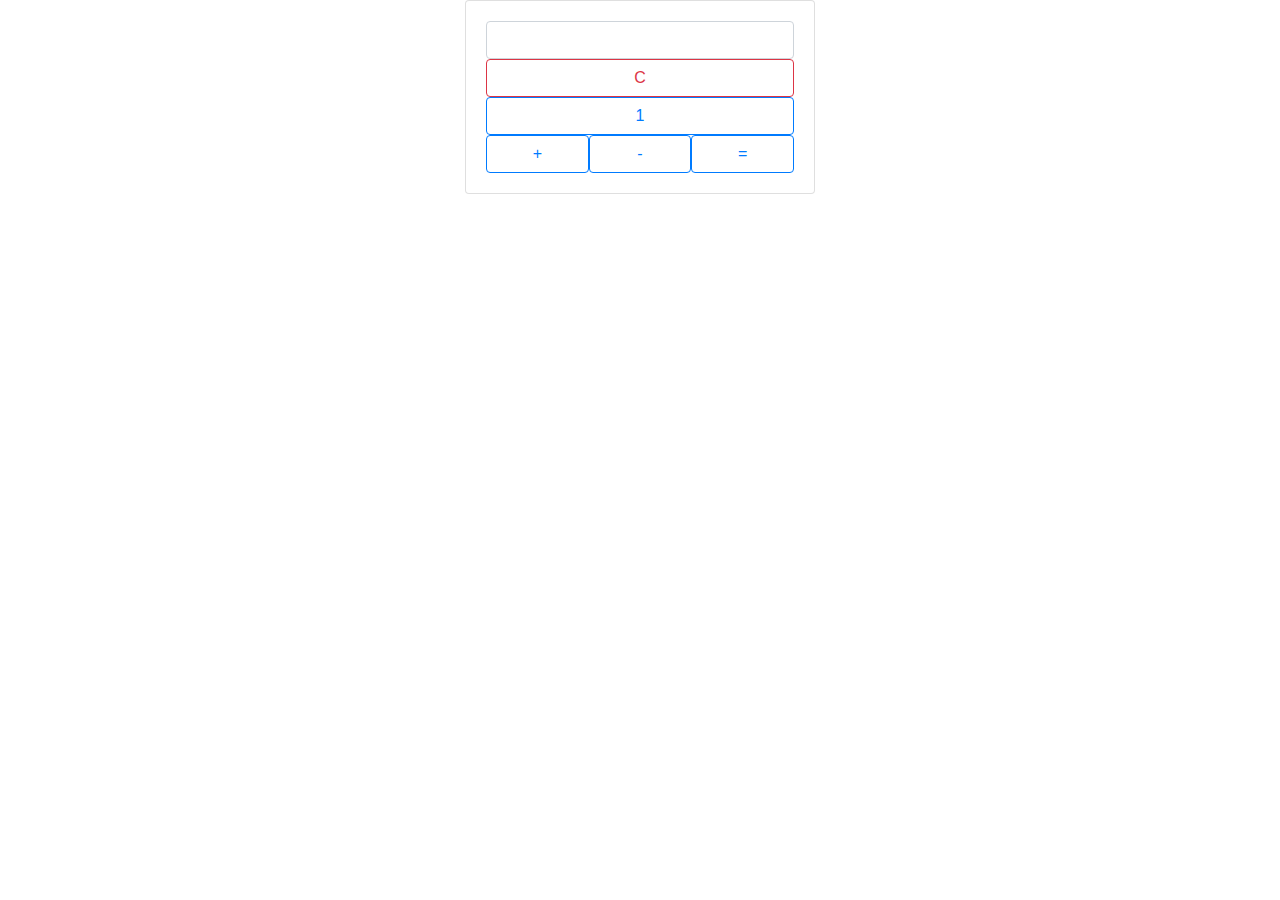
==== bjs/07_Number_and_string/index.html @ 5df01735 "first commit" ====
<!DOCTYPE html>
<html lang="en">

<head>
	<meta charset="UTF-8">
	<title>Калькулятор</title>
	<link rel="stylesheet" href="https://stackpath.bootstrapcdn.com/bootstrap/4.4.1/css/bootstrap.min.css"
		integrity="sha384-Vkoo8x4CGsO3+Hhxv8T/Q5PaXtkKtu6ug5TOeNV6gBiFeWPGFN9MuhOf23Q9Ifjh" crossorigin="anonymous">
	<link href="https://fonts.googleapis.com/css2?family=Share+Tech+Mono&display=swap" rel="stylesheet">
	<link rel="stylesheet" href="style.css" type="text/css" />
</head>

<body>
	<div class="container">
		<div class="row calc-row align-items-center">
			<div class="col col-md-4 offset-md-4">
				<div class="form-group">
					<div class="card" id="calc">
						<div class="card-body">
							<input class="form-control input-window" id="inputWindow" value="">
							<div class="row no-gutters">
								<div class="col">
									<button class="btn btn-outline-danger form-control" id="btn_clr">C</button>
								</div>
							</div>
							<div class="row no-gutters">
								<div class="col">
									<button class="btn btn-outline-primary form-control" id="btn_1">1</button>
								</div>
							</div>
							<div class="row no-gutters">
								<div class="col">
									<button class="btn btn-outline-primary form-control" id="btn_sum">+</button>
								</div>
								<div class="col">
									<button class="btn btn-outline-primary form-control" id="btn_def">-</button>
								</div>
								<div class="col">
									<button class="btn btn-outline-primary form-control" id="btn_calc">=</button>
								</div>
							</div>
						</div>
					</div>
				</div>
			</div>
		</div>
	</div>
	<script src="script.js"></script>
</body>

</html>
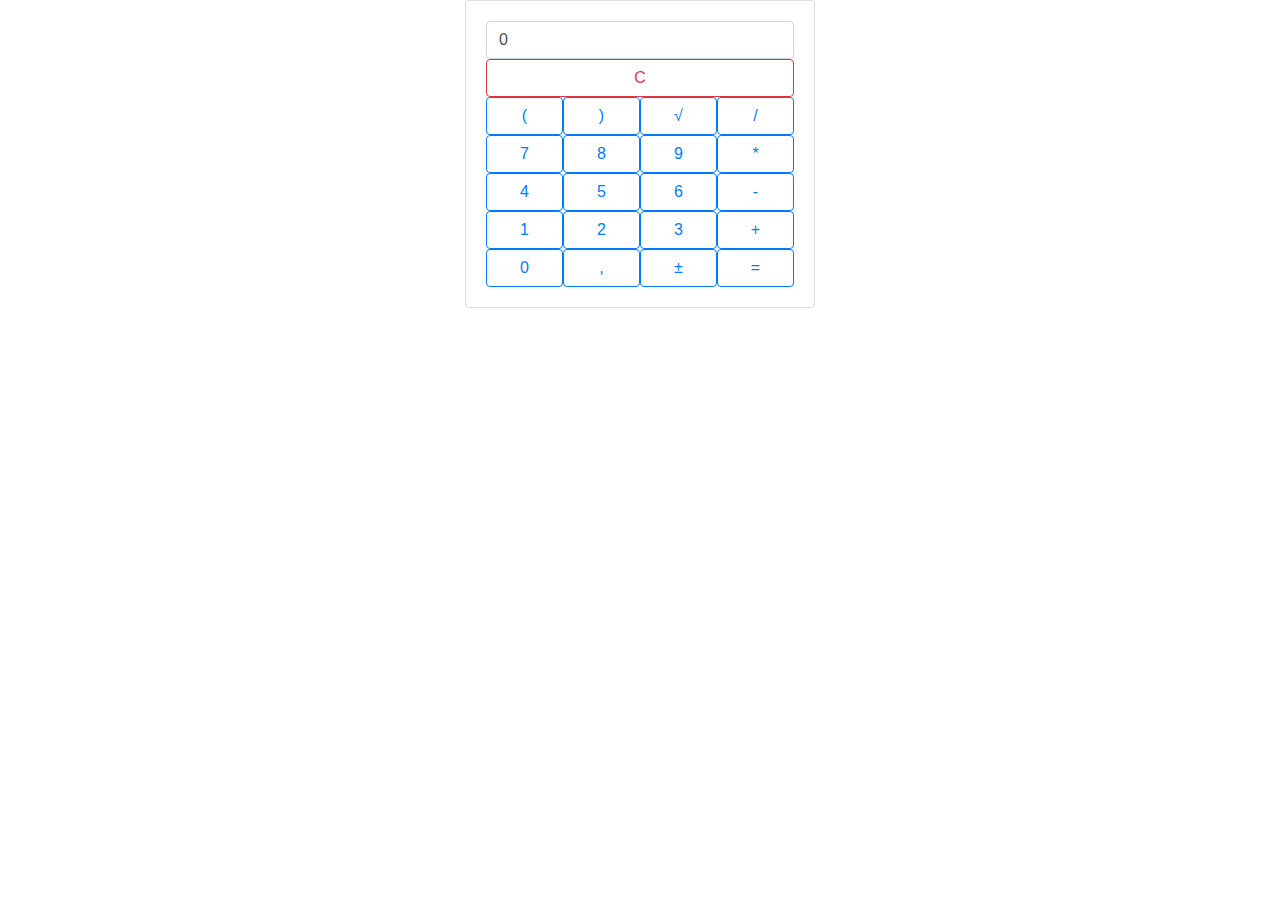
==== commit 2d03f588: "add numbers and operations" ====
--- a/bjs/07_Number_and_string/index.html
+++ b/bjs/07_Number_and_string/index.html
@@ -25,15 +25,69 @@
 							</div>
 							<div class="row no-gutters">
 								<div class="col">
-									<button class="btn btn-outline-primary form-control" id="btn_1">1</button>
+									<button class="btn btn-outline-primary form-control" id="btn_lbr">(</button>
+								</div>
+								<div class="col">
+									<button class="btn btn-outline-primary form-control" id="btn_rbr">)</button>
+								</div>
+								<div class="col">
+									<button class="btn btn-outline-primary form-control" id="btn_sqrt">√</button>
+								</div>
+								<div class="col">
+									<button class="btn btn-outline-primary form-control" id="btn_div">/</button>
 								</div>
 							</div>
 							<div class="row no-gutters">
 								<div class="col">
+									<button class="btn btn-outline-primary form-control" id="btn_7">7</button>
+								</div>
+								<div class="col">
+									<button class="btn btn-outline-primary form-control" id="btn_8">8</button>
+								</div>
+								<div class="col">
+									<button class="btn btn-outline-primary form-control" id="btn_9">9</button>
+								</div>
+								<div class="col">
+									<button class="btn btn-outline-primary form-control" id="btn_mult">*</button>
+								</div>
+							</div>
+							<div class="row no-gutters">
+								<div class="col">
+									<button class="btn btn-outline-primary form-control" id="btn_4">4</button>
+								</div>
+								<div class="col">
+									<button class="btn btn-outline-primary form-control" id="btn_5">5</button>
+								</div>
+								<div class="col">
+									<button class="btn btn-outline-primary form-control" id="btn_6">6</button>
+								</div>
+								<div class="col">
+									<button class="btn btn-outline-primary form-control" id="btn_dif">-</button>
+								</div>
+							</div>
+							<div class="row no-gutters">
+								<div class="col">
+									<button class="btn btn-outline-primary form-control" id="btn_1">1</button>
+								</div>
+								<div class="col">
+									<button class="btn btn-outline-primary form-control" id="btn_2">2</button>
+								</div>
+								<div class="col">
+									<button class="btn btn-outline-primary form-control" id="btn_3">3</button>
+								</div>
+								<div class="col">
 									<button class="btn btn-outline-primary form-control" id="btn_sum">+</button>
 								</div>
+							</div>
+							<div class="row no-gutters">
 								<div class="col">
-									<button class="btn btn-outline-primary form-control" id="btn_def">-</button>
+									<button class="btn btn-outline-primary form-control" id="btn_0">0</button>
+								</div>
+								<div class="col">
+									<button class="btn btn-outline-primary form-control" id="btn_com">,</button>
+								</div>
+								<div class="col">
+									<button class="btn btn-outline-primary form-control" id="btn_unm">±</button>
 								</div>
 								<div class="col">
 									<button class="btn btn-outline-primary form-control" id="btn_calc">=</button>
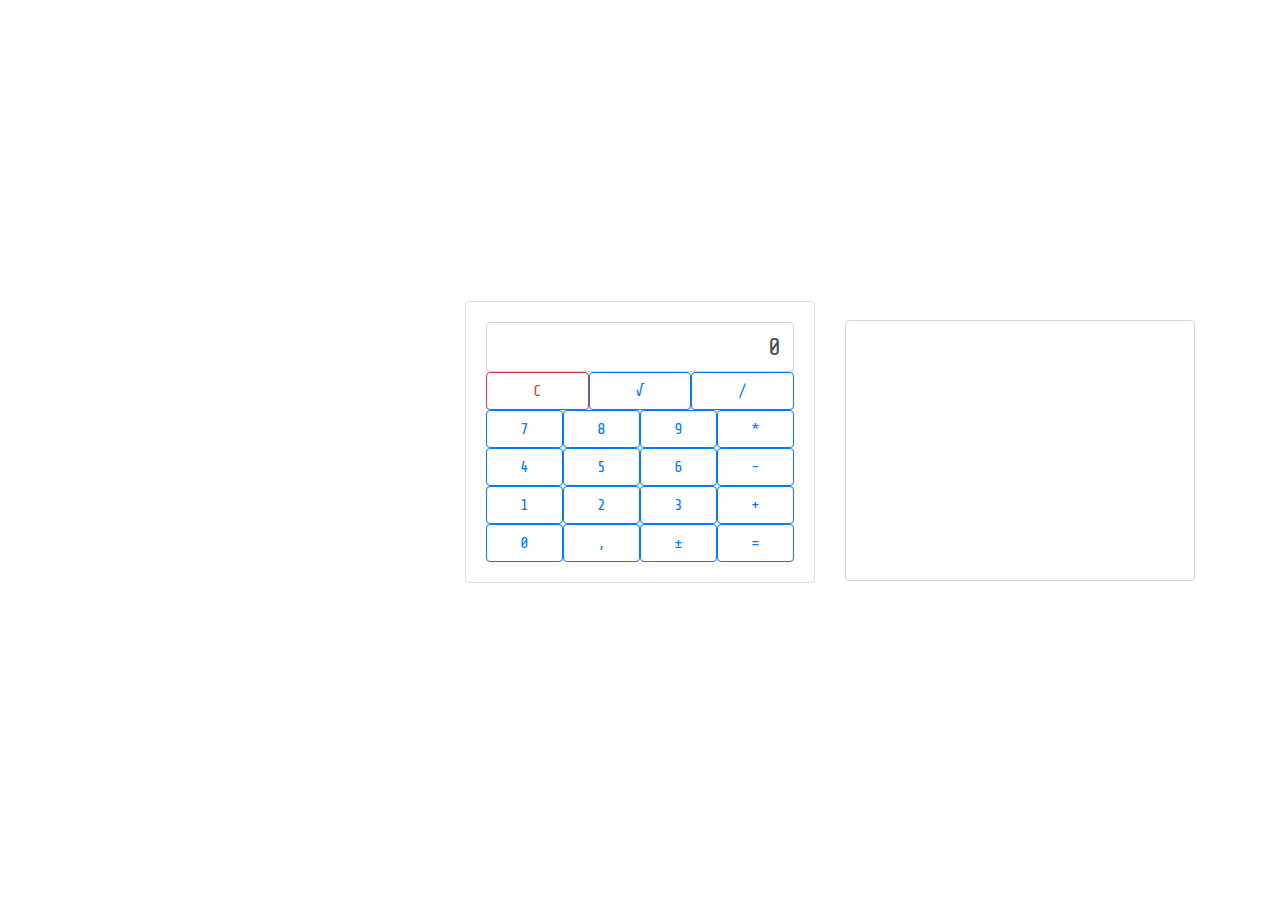
==== commit 46e12b7f: "add math operations&history" ====
--- a/bjs/07_Number_and_string/index.html
+++ b/bjs/07_Number_and_string/index.html
@@ -22,20 +22,14 @@
 								<div class="col">
 									<button class="btn btn-outline-danger form-control" id="btn_clr">C</button>
 								</div>
-							</div>
-							<div class="row no-gutters">
-								<div class="col">
-									<button class="btn btn-outline-primary form-control" id="btn_lbr">(</button>
-								</div>
-								<div class="col">
-									<button class="btn btn-outline-primary form-control" id="btn_rbr">)</button>
-								</div>
 								<div class="col">
 									<button class="btn btn-outline-primary form-control" id="btn_sqrt">√</button>
 								</div>
 								<div class="col">
 									<button class="btn btn-outline-primary form-control" id="btn_div">/</button>
 								</div>
+							</div>
+							<div class="row no-gutters">
 							</div>
 							<div class="row no-gutters">
 								<div class="col">
@@ -97,6 +91,9 @@
 					</div>
 				</div>
 			</div>
+			<div class="col col-md-4 md-4">
+				<output class="form-control output-window" id="outputWindow" value="">
+			</div>
 		</div>
 	</div>
 	<script src="script.js"></script>
--- a/bjs/07_Number_and_string/style.css
+++ b/bjs/07_Number_and_string/style.css
@@ -0,0 +1,15 @@
+.calc-row {
+	height: 100vh;
+	font-family: "Share Tech Mono", monospace;
+}
+
+.output-window {
+	height: 29vh;
+	font-size: x-large;
+	word-wrap: break-word;
+}
+
+.input-window {
+	text-align: end;
+	font-size: x-large;
+}
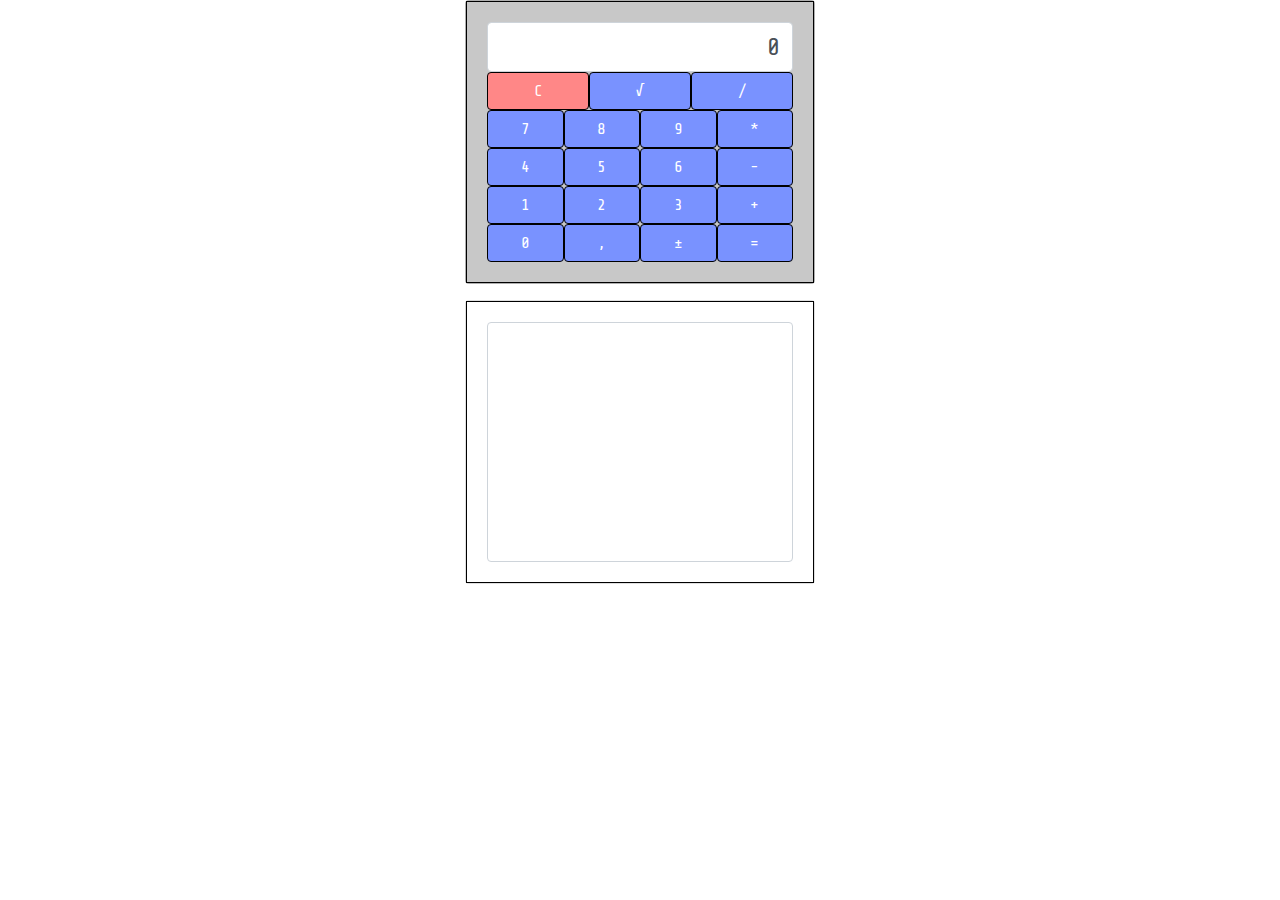
==== commit ab07a95d: "style added" ====
--- a/bjs/07_Number_and_string/index.html
+++ b/bjs/07_Number_and_string/index.html
@@ -91,12 +91,18 @@
 					</div>
 				</div>
 			</div>
-			<div class="col col-md-4 md-4">
-				<output class="form-control output-window" id="outputWindow" value="">
+			<div class="col col-md-4 offset-md-4">
+				<div class="form-group">
+					<div class="card" id="history">
+						<div class="card-body">
+							<output class="form-control output-window" id="outputWindow" value="">
+							</output>
+						</div>
+					</div>
+				</div>
 			</div>
 		</div>
-	</div>
-	<script src="script.js"></script>
+		<script src="script.js"></script>
 </body>
 
 </html>--- a/bjs/07_Number_and_string/style.css
+++ b/bjs/07_Number_and_string/style.css
@@ -1,15 +1,34 @@
+#calc {
+	background: rgb(200, 200, 200);
+}
+
 .calc-row {
-	height: 100vh;
+	height: 250px;
 	font-family: "Share Tech Mono", monospace;
 }
 
 .output-window {
-	height: 29vh;
-	font-size: x-large;
+	height: 240px;
+	font-size: large;
 	word-wrap: break-word;
+	overflow: hidden;
 }
 
 .input-window {
 	text-align: end;
 	font-size: x-large;
 }
+
+.btn {
+	background: #7992ff;
+	border: 1px solid black;
+	color: rgb(255, 255, 255);
+}
+
+#btn_clr {
+	background: rgb(255, 135, 135);
+}
+
+.card-body {
+	border: 1px solid rgb(0, 0, 0);
+}
